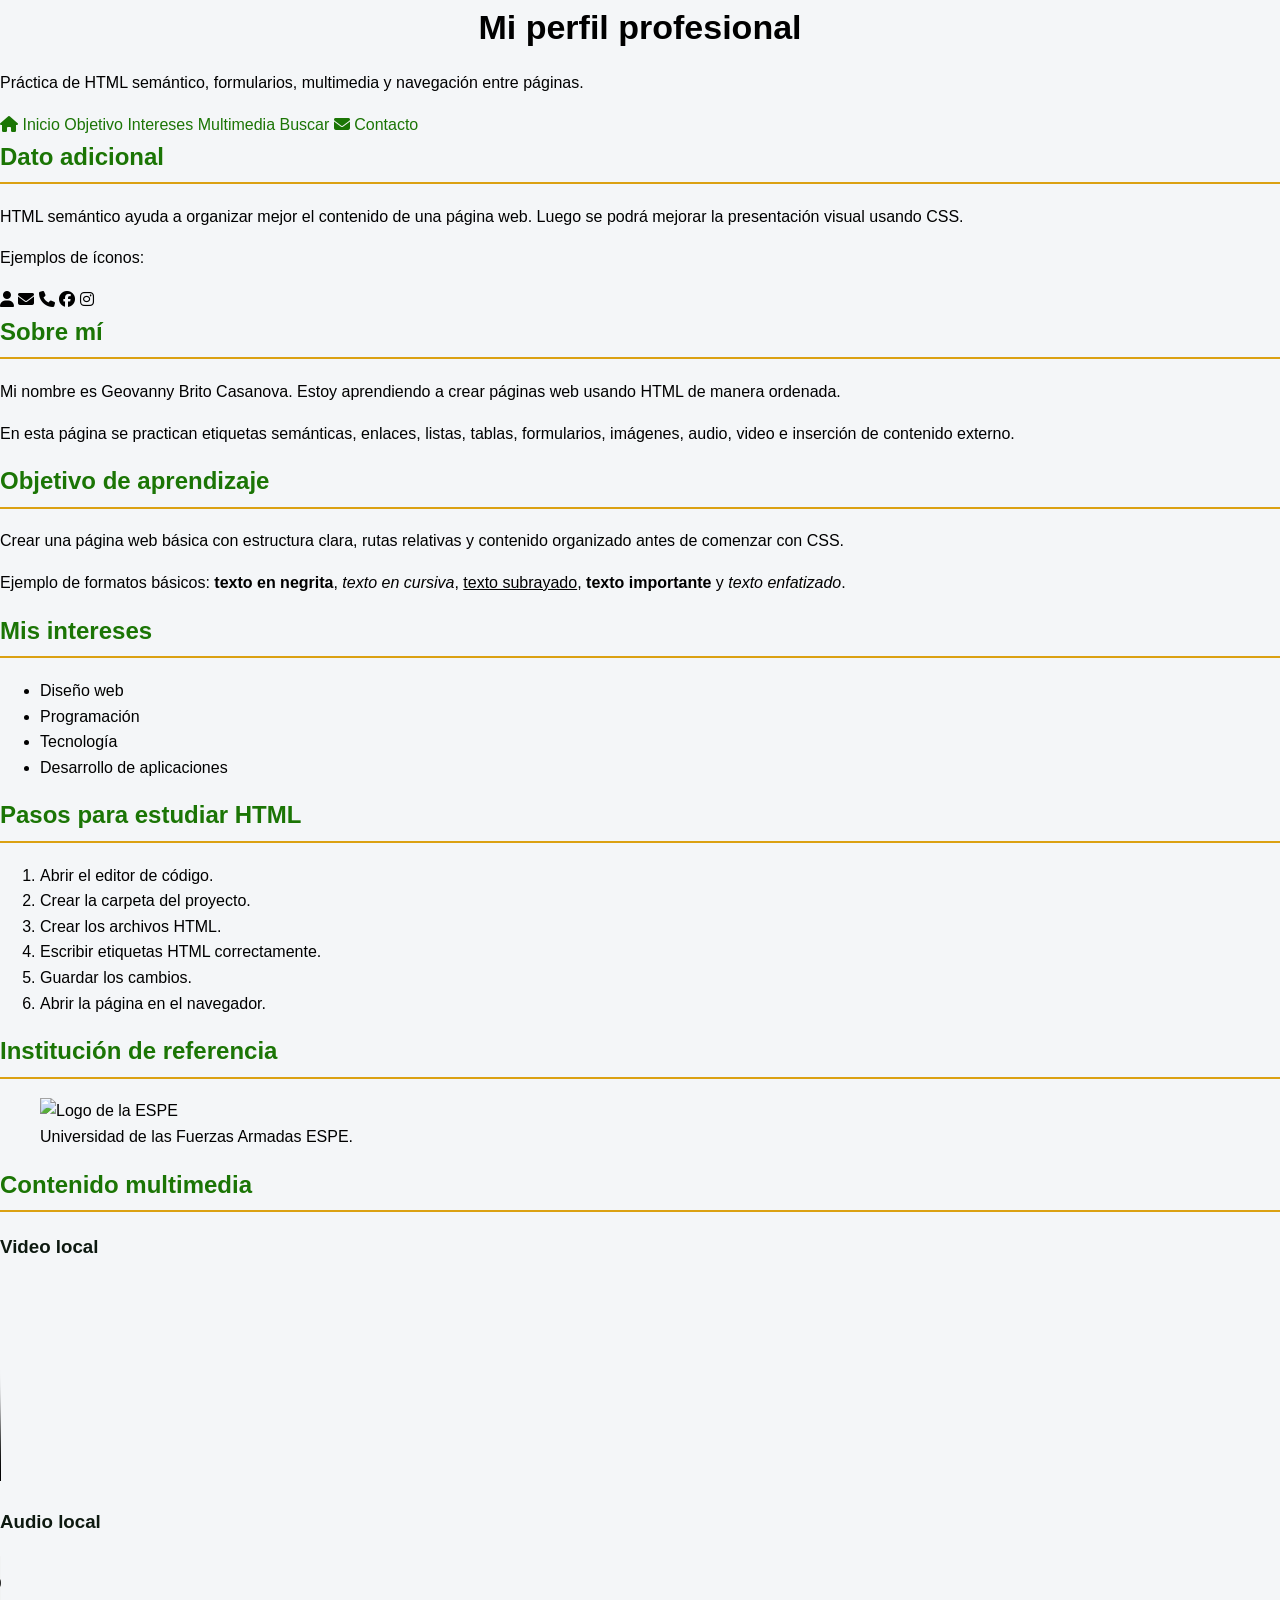
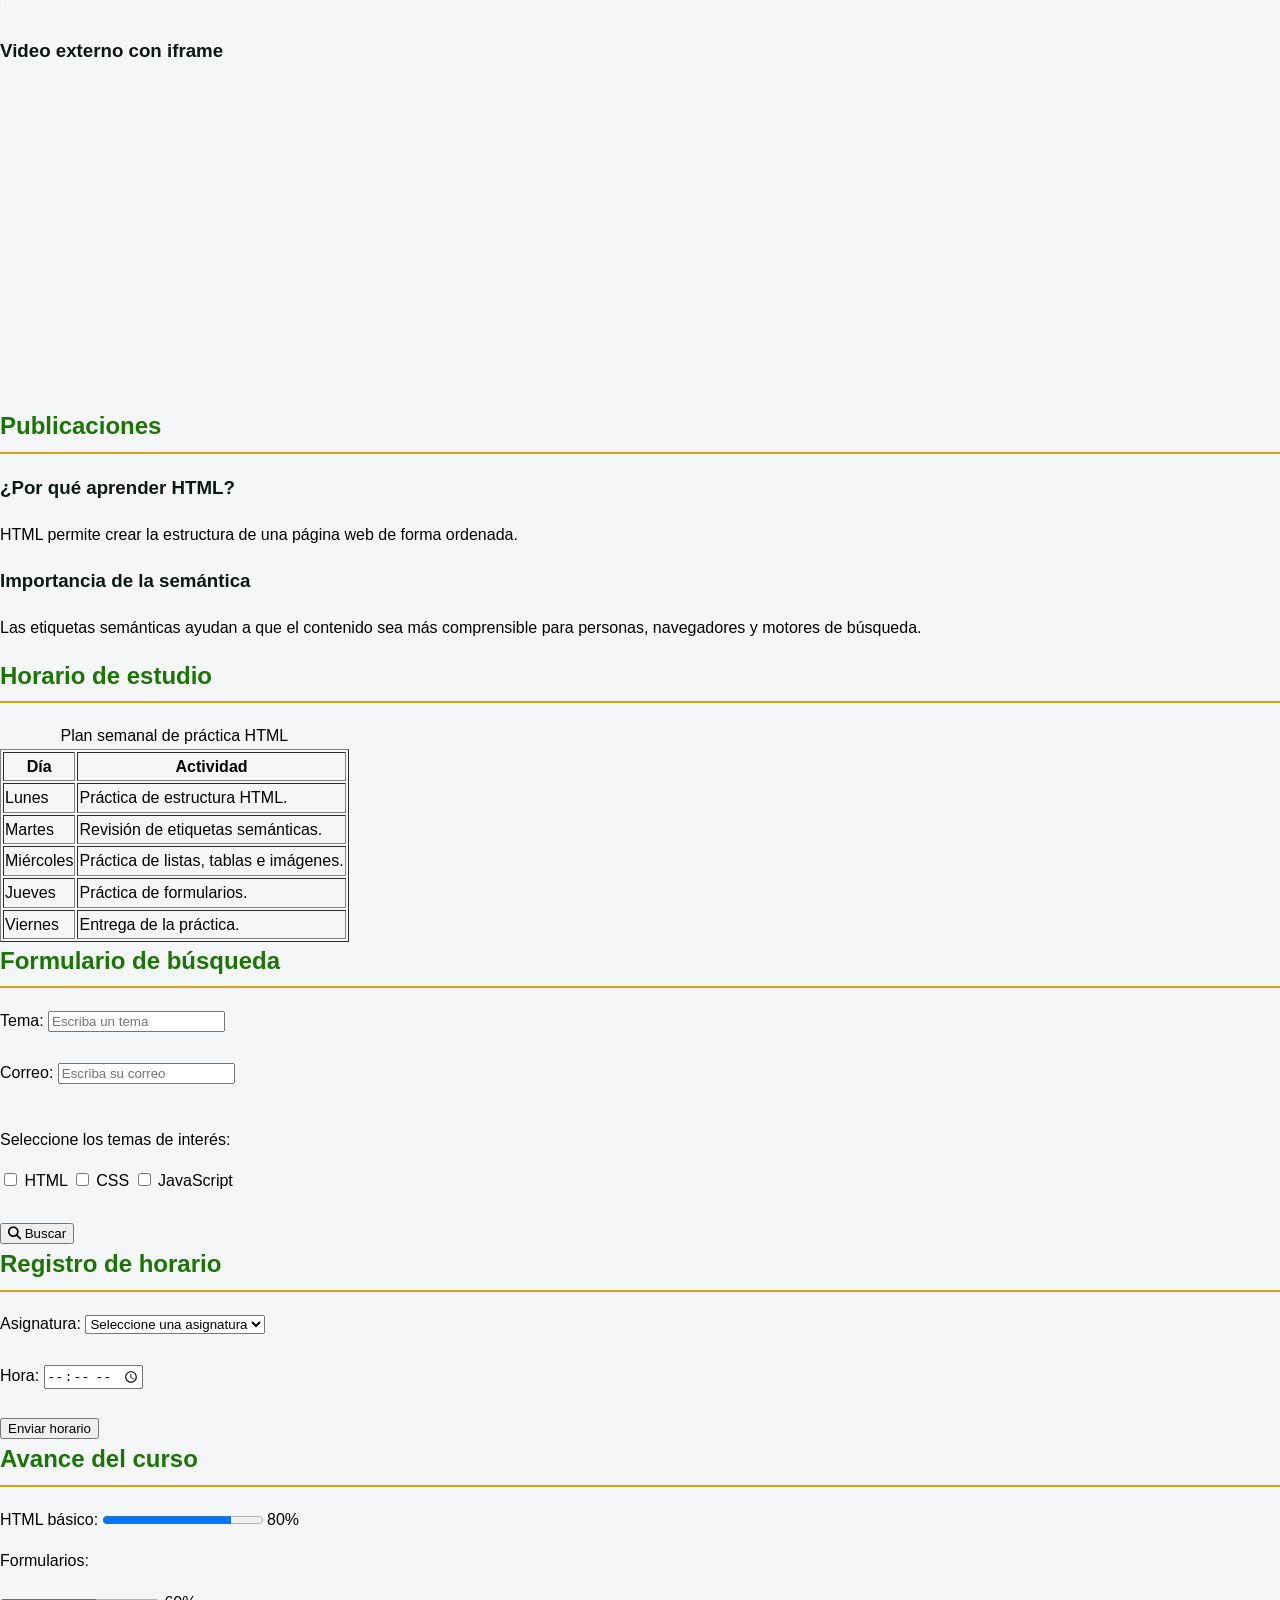
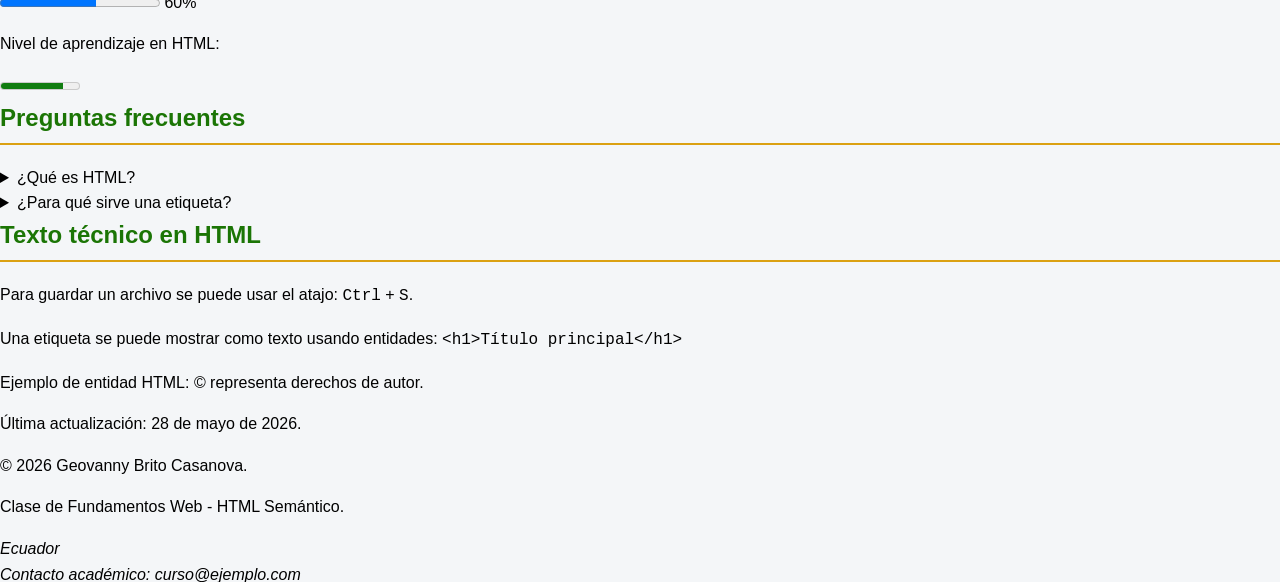
==== index.html @ 0afc80c8 "Primer commit" ====
<!DOCTYPE html>
<html lang="es">

<head>
    <meta charset="UTF-8">
    <title>Mi perfil profesional</title>

    <!-- Ícono de la pestaña del navegador -->
    <link rel="icon" href="img/mundito.ico" type="image/x-icon">

    <!-- Librería externa para usar íconos -->
    <link rel="stylesheet" href="https://cdnjs.cloudflare.com/ajax/libs/font-awesome/6.5.0/css/all.min.css">

    <link rel="stylesheet" href="css/general.css">
    <link rel="stylesheet" href="css/index.css">
</head>

<body>

    <!-- Encabezado principal de la página -->
    <header>
        <h1>Mi perfil profesional</h1>
        <p>Práctica de HTML semántico, formularios, multimedia y navegación entre páginas.</p>
    </header>

    <!-- Menú de navegación principal -->
    <nav>
        <a href="index.html">
            <i class="fa-solid fa-house"></i>
            Inicio
        </a>

        <a href="#objetivo">Objetivo</a>

        <a href="#intereses">Intereses</a>

        <a href="#multimedia">Multimedia</a>

        <a href="pages/buscar.html">Buscar</a>

        <a href="pages/cto/contacto.html">
            <i class="fa-solid fa-envelope"></i>
            Contacto
        </a>
    </nav>

    <!-- Contenido lateral complementario -->
    <aside>
        <h2>Dato adicional</h2>
        <p>
            HTML semántico ayuda a organizar mejor el contenido de una página web.
            Luego se podrá mejorar la presentación visual usando CSS.
        </p>

        <p>Ejemplos de íconos:</p>
        <i class="fa-solid fa-user"></i>
        <i class="fa-solid fa-envelope"></i>
        <i class="fa-solid fa-phone"></i>
        <i class="fa-brands fa-facebook"></i>
        <i class="fa-brands fa-instagram"></i>
    </aside>

    <!-- Contenido principal -->
    <main>

        <!-- Sección de presentación -->
        <section id="presentacion">
            <h2>Sobre mí</h2>

            <p>
                Mi nombre es Geovanny Brito Casanova. Estoy aprendiendo a crear páginas web
                usando HTML de manera ordenada.
            </p>

            <p>
                En esta página se practican etiquetas semánticas, enlaces, listas, tablas,
                formularios, imágenes, audio, video e inserción de contenido externo.
            </p>
        </section>

        <!-- Sección de objetivos -->
        <section id="objetivo">
            <h2>Objetivo de aprendizaje</h2>

            <p>
                Crear una página web básica con estructura clara, rutas relativas y contenido
                organizado antes de comenzar con CSS.
            </p>

            <p>
                Ejemplo de formatos básicos:
                <b>texto en negrita</b>,
                <i>texto en cursiva</i>,
                <u>texto subrayado</u>,
                <strong>texto importante</strong> y
                <em>texto enfatizado</em>.
            </p>
        </section>

        <!-- Sección de intereses -->
        <section id="intereses">
            <h2>Mis intereses</h2>

            <ul>
                <li>Diseño web</li>
                <li>Programación</li>
                <li>Tecnología</li>
                <li>Desarrollo de aplicaciones</li>
            </ul>
        </section>

        <!-- Sección de pasos -->
        <section>
            <h2>Pasos para estudiar HTML</h2>

            <ol>
                <li>Abrir el editor de código.</li>
                <li>Crear la carpeta del proyecto.</li>
                <li>Crear los archivos HTML.</li>
                <li>Escribir etiquetas HTML correctamente.</li>
                <li>Guardar los cambios.</li>
                <li>Abrir la página en el navegador.</li>
            </ol>
        </section>

        <!-- Sección con imagen -->
        <section>
            <h2>Institución de referencia</h2>

            <figure>
                <img src="img/espe/imagenEjemploEspe.png" alt="Logo de la ESPE" width="300">
                <figcaption>Universidad de las Fuerzas Armadas ESPE.</figcaption>
            </figure>
        </section>

        <!-- Sección multimedia -->
        <section id="multimedia">
            <h2>Contenido multimedia</h2>

            <article>
                <h3>Video local</h3>

                <video src="video/videoEjemploDiagnostica.mp4" controls width="400"
                    poster="img/espe/imagenEjemploEspe.png" muted loop>
                    Tu navegador no soporta la etiqueta de video.
                </video>
            </article>

            <article>
                <h3>Audio local</h3>

                <audio src="audio/audioEjemploA7X.mp3" controls loop preload="metadata">
                    Tu navegador no soporta la etiqueta de audio.
                </audio>
            </article>

            <article>
                <h3>Video externo con iframe</h3>

                <iframe width="560" height="315" src="https://www.youtube.com/embed/bdz90srbneU?si=QoyqD5uKp2PkH5kk"
                    title="Video de YouTube" frameborder="0"
                    allow="accelerometer; autoplay; clipboard-write; encrypted-media; gyroscope; picture-in-picture; web-share"
                    referrerpolicy="strict-origin-when-cross-origin" allowfullscreen>
                </iframe>
            </article>
        </section>

        <!-- Sección de publicaciones -->
        <section>
            <h2>Publicaciones</h2>

            <article>
                <h3>¿Por qué aprender HTML?</h3>
                <p>
                    HTML permite crear la estructura de una página web de forma ordenada.
                </p>
            </article>

            <article>
                <h3>Importancia de la semántica</h3>
                <p>
                    Las etiquetas semánticas ayudan a que el contenido sea más comprensible
                    para personas, navegadores y motores de búsqueda.
                </p>
            </article>
        </section>

        <!-- Sección de tabla -->
        <section>
            <h2>Horario de estudio</h2>

            <table border="1">
                <caption>Plan semanal de práctica HTML</caption>

                <thead>
                    <tr>
                        <th>Día</th>
                        <th>Actividad</th>
                    </tr>
                </thead>

                <tbody>
                    <tr>
                        <td>Lunes</td>
                        <td>Práctica de estructura HTML.</td>
                    </tr>

                    <tr>
                        <td>Martes</td>
                        <td>Revisión de etiquetas semánticas.</td>
                    </tr>

                    <tr>
                        <td>Miércoles</td>
                        <td>Práctica de listas, tablas e imágenes.</td>
                    </tr>

                    <tr>
                        <td>Jueves</td>
                        <td>Práctica de formularios.</td>
                    </tr>

                    <tr>
                        <td>Viernes</td>
                        <td>Entrega de la práctica.</td>
                    </tr>
                </tbody>
            </table>
        </section>

        <!-- Sección de formulario de búsqueda -->
        <section>
            <h2>Formulario de búsqueda</h2>

            <!-- 
                Este formulario usa GET.
                Por eso los datos viajan en la URL hacia pages/buscar.html.
            -->
            <form method="GET" action="pages/buscar.html">

                <label for="tema">Tema:</label>
                <input type="text" id="tema" name="tema" placeholder="Escriba un tema" required minlength="3"
                    maxlength="20">

                <br><br>

                <label for="correo">Correo:</label>
                <input type="email" id="correo" name="correo" placeholder="Escriba su correo" required>

                <br><br>

                <p>Seleccione los temas de interés:</p>

                <label>
                    <input type="checkbox" name="temas[]" value="html">
                    HTML
                </label>

                <label>
                    <input type="checkbox" name="temas[]" value="css">
                    CSS
                </label>

                <label>
                    <input type="checkbox" name="temas[]" value="javascript">
                    JavaScript
                </label>

                <br><br>

                <button type="submit">
                    <i class="fa-solid fa-magnifying-glass"></i>
                    Buscar
                </button>
            </form>
        </section>

        <!-- Sección de registro de horario -->
        <section>
            <h2>Registro de horario</h2>

            <form method="GET" action="pages/buscar.html">

                <label for="asignatura">Asignatura:</label>
                <select id="asignatura" name="asignatura" required>
                    <option value="">Seleccione una asignatura</option>
                    <option value="programacion">Programación</option>
                    <option value="base_datos">Base de Datos</option>
                    <option value="redes">Redes</option>
                    <option value="sistemas_operativos">Sistemas Operativos</option>
                </select>

                <br><br>

                <label for="hora">Hora:</label>
                <input type="time" id="hora" name="hora" min="08:00" max="17:00" step="1800" required>

                <br><br>

                <button type="submit">Enviar horario</button>
            </form>
        </section>

        <!-- Sección de avance del curso -->
        <section>
            <h2>Avance del curso</h2>

            <label for="avance-html">HTML básico:</label>
            <progress id="avance-html" value="80" max="100"></progress>
            <span>80%</span>

            <p>Formularios:</p>
            <progress value="60" max="100"></progress>
            <span>60%</span>

            <p>Nivel de aprendizaje en HTML:</p>
            <meter value="8" min="0" max="10"></meter>
        </section>

        <!-- Sección de preguntas frecuentes -->
        <section>
            <h2>Preguntas frecuentes</h2>

            <details>
                <summary>¿Qué es HTML?</summary>
                <p>HTML es el lenguaje que permite crear la estructura de una página web.</p>
            </details>

            <details>
                <summary>¿Para qué sirve una etiqueta?</summary>
                <p>Una etiqueta indica al navegador cómo debe interpretar una parte del contenido.</p>
            </details>
        </section>

        <!-- Sección de texto técnico -->
        <section>
            <h2>Texto técnico en HTML</h2>

            <p>
                Para guardar un archivo se puede usar el atajo:
                <kbd>Ctrl</kbd> + <kbd>S</kbd>.
            </p>

            <p>
                Una etiqueta se puede mostrar como texto usando entidades:
                <code>&lt;h1&gt;Título principal&lt;/h1&gt;</code>
            </p>

            <p>
                Ejemplo de entidad HTML:
                &copy; representa derechos de autor.
            </p>

            <p>
                Última actualización:
                <time datetime="2026-05-28">28 de mayo de 2026</time>.
            </p>
        </section>

    </main>

    <!-- Pie de página -->
    <footer>
        <p>&copy; 2026 Geovanny Brito Casanova.</p>
        <p>Clase de Fundamentos Web - HTML Semántico.</p>

        <address>
            Ecuador<br>
            Contacto académico: curso@ejemplo.com
        </address>
    </footer>

</body>

</html>
---- css/general.css ----
* {
    box-sizing: border-box;
}

body{
    margin: 0;
    font-family: Arial, Helvetica, sans-serif;
    background-color: #f4f6f8;
    color: black;
    line-height: 1.6;
}

h1{
    margin: 0;
    font-size: 34px;
    text-align: center;
}

h2{
    color: #1b7505;
    margin-top: 0;
    border-bottom: 2px solid #dba112;
    padding-bottom: 6px;
}

h3{
    color: #0d1910;
}

p{
    font-size: 16px;
    text-align: justify;
}

* a {
    color: #1b7505;
    text-decoration: none;
}

a:over{
    text-decoration: underline;
}
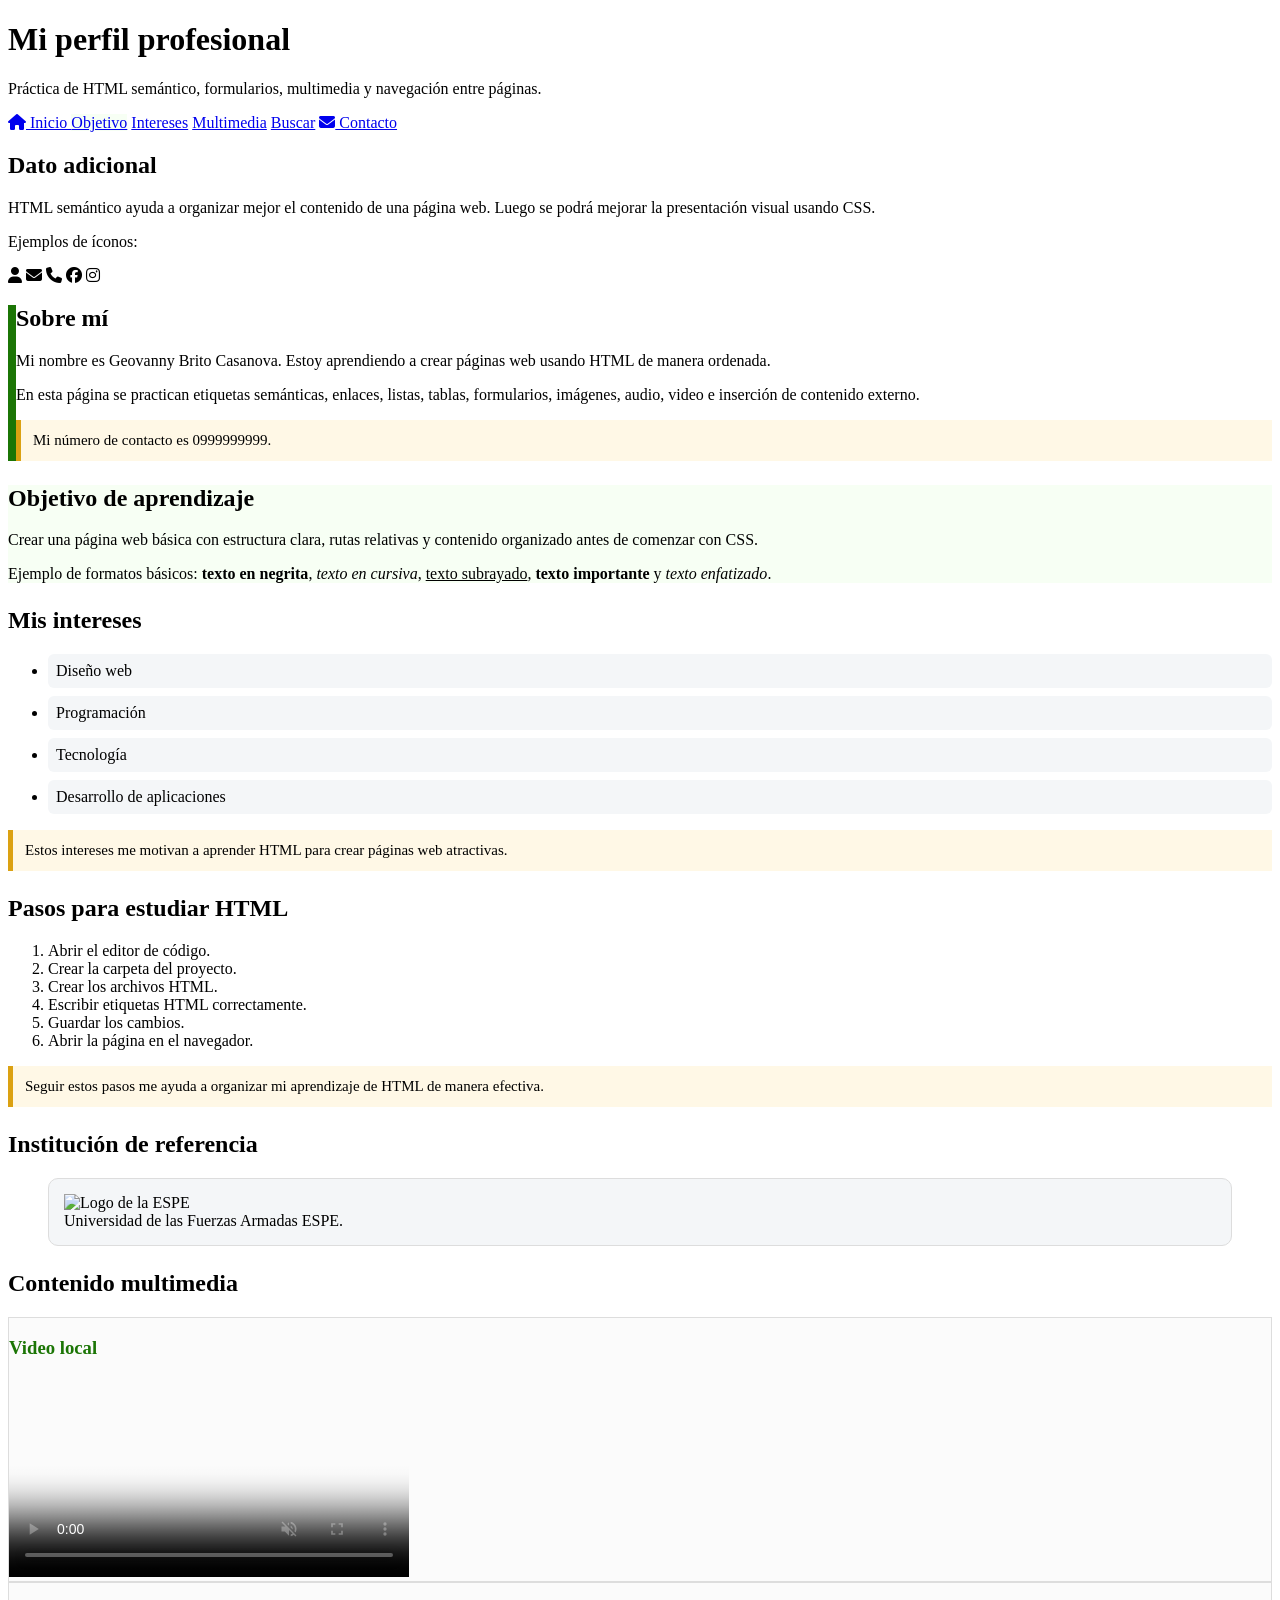
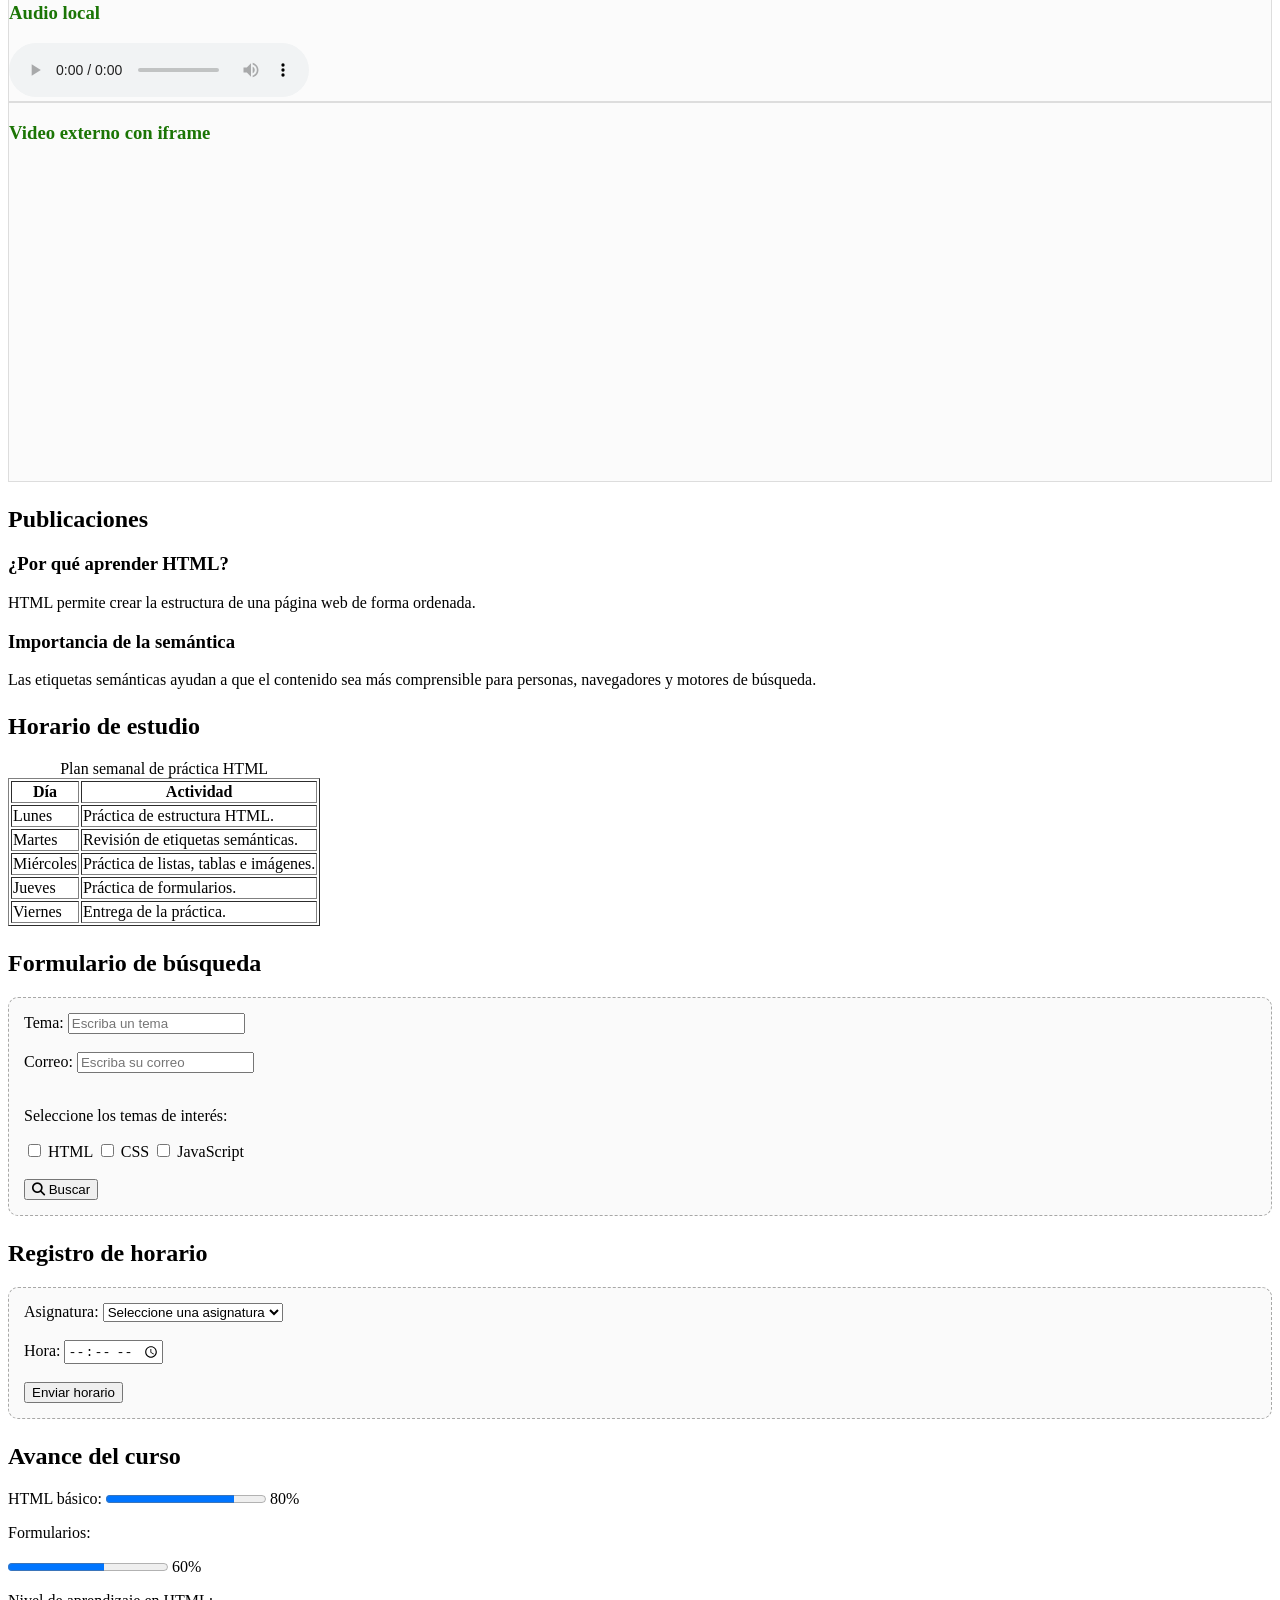
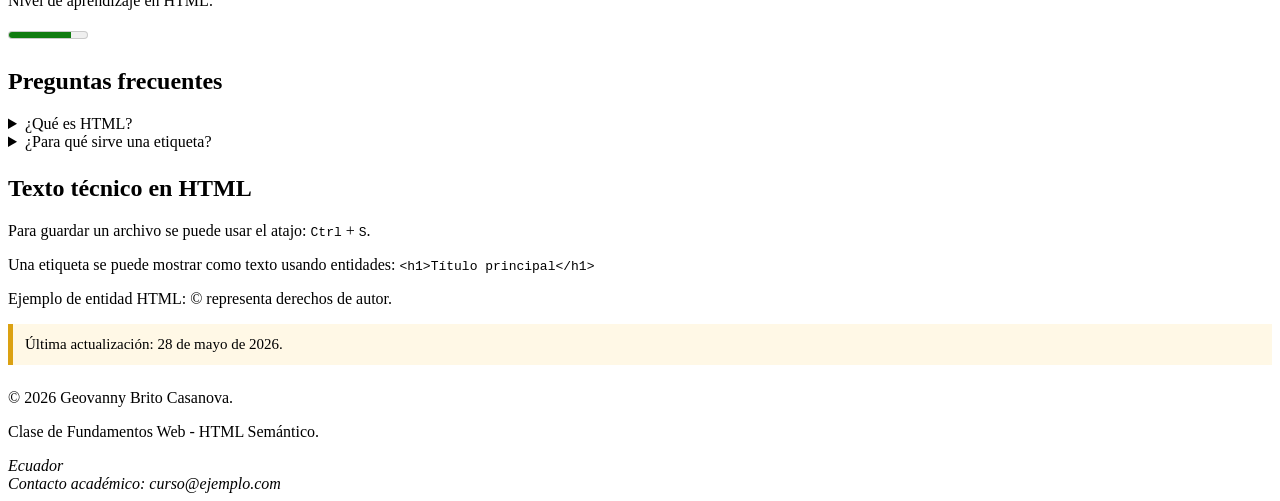
==== commit 1248d69c: "mejoras" ====
--- a/index.html
+++ b/index.html
@@ -25,20 +25,20 @@
 
     <!-- Menú de navegación principal -->
     <nav>
-        <a href="index.html">
+        <a class="class_btn_nav_1"  id="inicio" href="index.html">
             <i class="fa-solid fa-house"></i>
             Inicio
         </a>
 
-        <a href="#objetivo">Objetivo</a>
-
-        <a href="#intereses">Intereses</a>
-
-        <a href="#multimedia">Multimedia</a>
-
-        <a href="pages/buscar.html">Buscar</a>
-
-        <a href="pages/cto/contacto.html">
+        <a class="class_btn_nav_1" id="objetivo" href="#objetivo">Objetivo</a>
+
+        <a class="class_btn_nav_2"  id="intereses" href="#intereses">Intereses</a>
+
+        <a class="class_btn_nav_2" id="multimedia" href="#multimedia">Multimedia</a>
+
+        <a class="class_btn_nav_3"  id="buscar" href="pages/buscar.html">Buscar</a>
+
+        <a class="class_btn_nav_3" id="contacto" href="pages/cto/contacto.html">
             <i class="fa-solid fa-envelope"></i>
             Contacto
         </a>
@@ -76,6 +76,9 @@
                 En esta página se practican etiquetas semánticas, enlaces, listas, tablas,
                 formularios, imágenes, audio, video e inserción de contenido externo.
             </p>
+            <p class="nota">
+                Mi número de contacto es 0999999999.
+            </p>
         </section>
 
         <!-- Sección de objetivos -->
@@ -107,10 +110,12 @@
                 <li>Tecnología</li>
                 <li>Desarrollo de aplicaciones</li>
             </ul>
+            <p class="nota">
+                Estos intereses me motivan a aprender HTML para crear páginas web atractivas.
         </section>
 
         <!-- Sección de pasos -->
-        <section>
+        <section id="pasos">
             <h2>Pasos para estudiar HTML</h2>
 
             <ol>
@@ -121,6 +126,8 @@
                 <li>Guardar los cambios.</li>
                 <li>Abrir la página en el navegador.</li>
             </ol>
+            <p class="nota"> 
+                Seguir estos pasos me ayuda a organizar mi aprendizaje de HTML de manera efectiva.
         </section>
 
         <!-- Sección con imagen -->
@@ -351,7 +358,7 @@
                 &copy; representa derechos de autor.
             </p>
 
-            <p>
+            <p class="nota">
                 Última actualización:
                 <time datetime="2026-05-28">28 de mayo de 2026</time>.
             </p>
--- a/css/index.css
+++ b/css/index.css
@@ -0,0 +1,150 @@
+/* ============================================================
+   index.css
+   Estilos propios de index.html.
+   Este archivo se usa para mejorar únicamente la página principal.
+
+   Debe cargarse después de general.css.
+   ============================================================ */
+
+
+/* ============================================================
+   BLOQUE 1: PRESENTACIÓN PRINCIPAL
+   El selector de id usa #.
+   Este bloque afecta solo al elemento con id="presentacion".
+   ============================================================ */
+
+#presentacion {
+    background-color: #ffffff;
+    border-left: 8px solid #1b7505;
+}
+
+
+/* ============================================================
+   BLOQUE 2: OBJETIVO
+   Aquí se refuerza visualmente el objetivo de aprendizaje.
+   ============================================================ */
+
+#objetivo {
+    background-color: #f7fff4;
+}
+
+
+/* ============================================================
+   BLOQUE 3: INTERESES
+   Aquí se trabaja con listas dentro de una sección específica.
+   El espacio indica descendencia:
+   #intereses li significa "los li que estén dentro de #intereses".
+   ============================================================ */
+
+#intereses li {
+    background-color: #f4f6f8;
+    margin-bottom: 8px;
+    padding: 8px;
+    border-radius: 6px;
+}
+
+
+/* ============================================================
+   BLOQUE 4: MULTIMEDIA
+   Permite explicar bordes, fondo y separación visual.
+   ============================================================ */
+
+#multimedia article {
+    border: 1px solid #dddddd;
+    background-color: #fbfbfb;
+}
+
+#multimedia h3 {
+    color: #1b7505;
+}
+
+
+/* ============================================================
+   BLOQUE 5: FIGURE E IMAGEN
+   Se aplica solo a figuras dentro de la página principal.
+   ============================================================ */
+
+main figure {
+    padding: 15px;
+    border: 1px solid #dddddd;
+    background-color: #f4f6f8;
+    border-radius: 10px;
+}
+
+
+/* ============================================================
+   BLOQUE 6: FORMULARIO DE BÚSQUEDA
+   Este bloque se puede usar cuando explique formularios.
+   Se aplica a formularios ubicados dentro de section.
+   ============================================================ */
+
+section form {
+    background-color: #fafafa;
+    padding: 15px;
+    border-radius: 10px;
+    border: 1px dashed #a8a8a7;
+}
+
+
+/* ============================================================
+   BLOQUE 7: BOTÓN PRINCIPAL
+   Se puede explicar cómo una clase permite reutilizar estilos.
+   Para usarla, colocar en HTML: class="boton-principal"
+   ============================================================ */
+
+.boton-principal {
+    background-color: #dba112;
+    color: #0d1910;
+}
+
+.boton-principal:hover {
+    background-color: #1b7505;
+    color: white;
+}
+
+
+/* ============================================================
+   BLOQUE 8: TARJETAS SIMPLES
+   Para enseñar clases, puede agregar class="tarjeta" a un article.
+   ============================================================ */
+
+.tarjeta {
+    border: 1px solid #cccccc;
+    border-radius: 10px;
+    padding: 18px;
+    background-color: white;
+    box-shadow: 0 2px 5px rgba(0, 0, 0, 0.12);
+}
+
+
+/* ============================================================
+   BLOQUE 9: TEXTO DE APOYO
+   Para usarlo en HTML: class="nota"
+   ============================================================ */
+
+.nota {
+    background-color: #fff8e6;
+    border-left: 5px solid #dba112;
+    padding: 12px;
+    font-size: 15px;
+}
+
+
+/* ============================================================
+   BLOQUE 10: PEQUEÑO EFECTO VISUAL
+   :hover permite cambiar el estilo cuando el mouse pasa encima.
+   ============================================================ */
+
+article:hover {
+    border-color: #1b7505;
+}
+
+
+/* ============================================================
+   BLOQUE 11: ESPACIADO ENTRE SECCIONES
+   margin-bottom separa visualmente cada bloque.
+   ============================================================ */
+
+main section {
+    margin-bottom: 24px;
+}
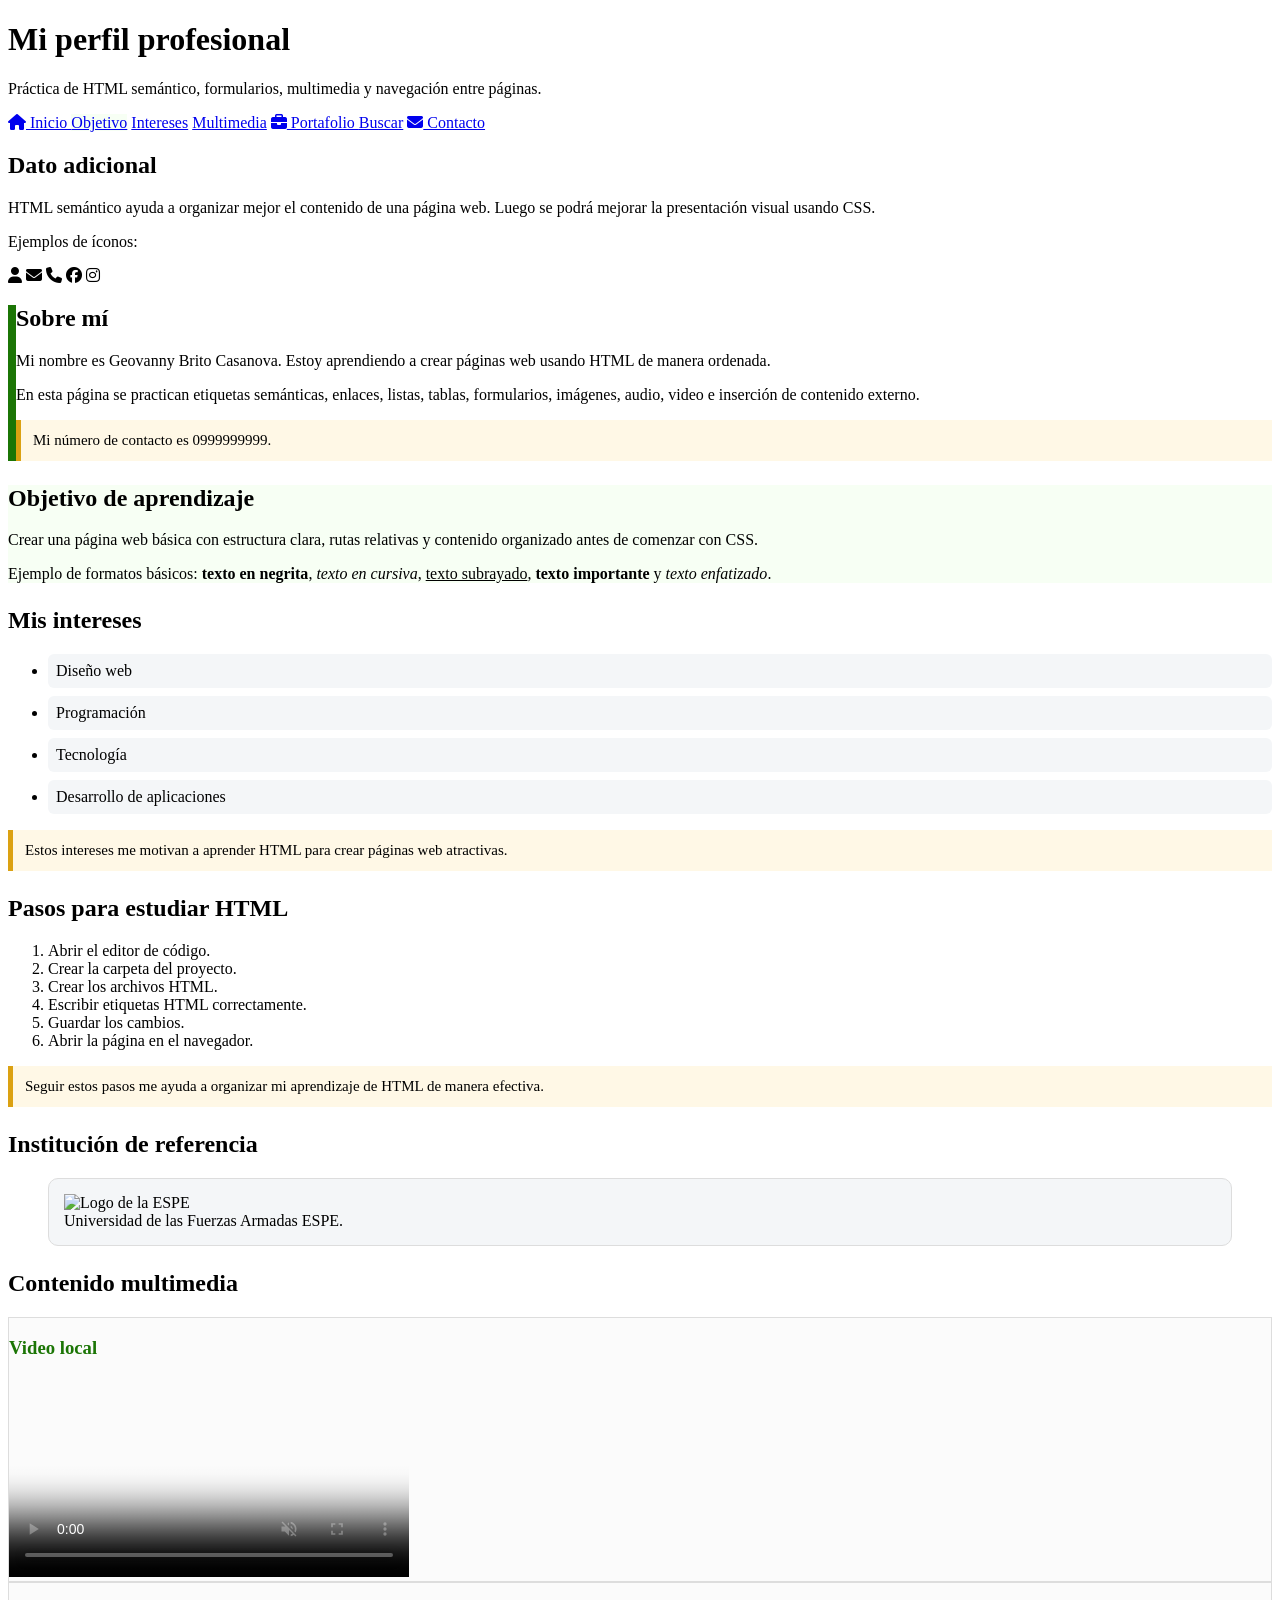
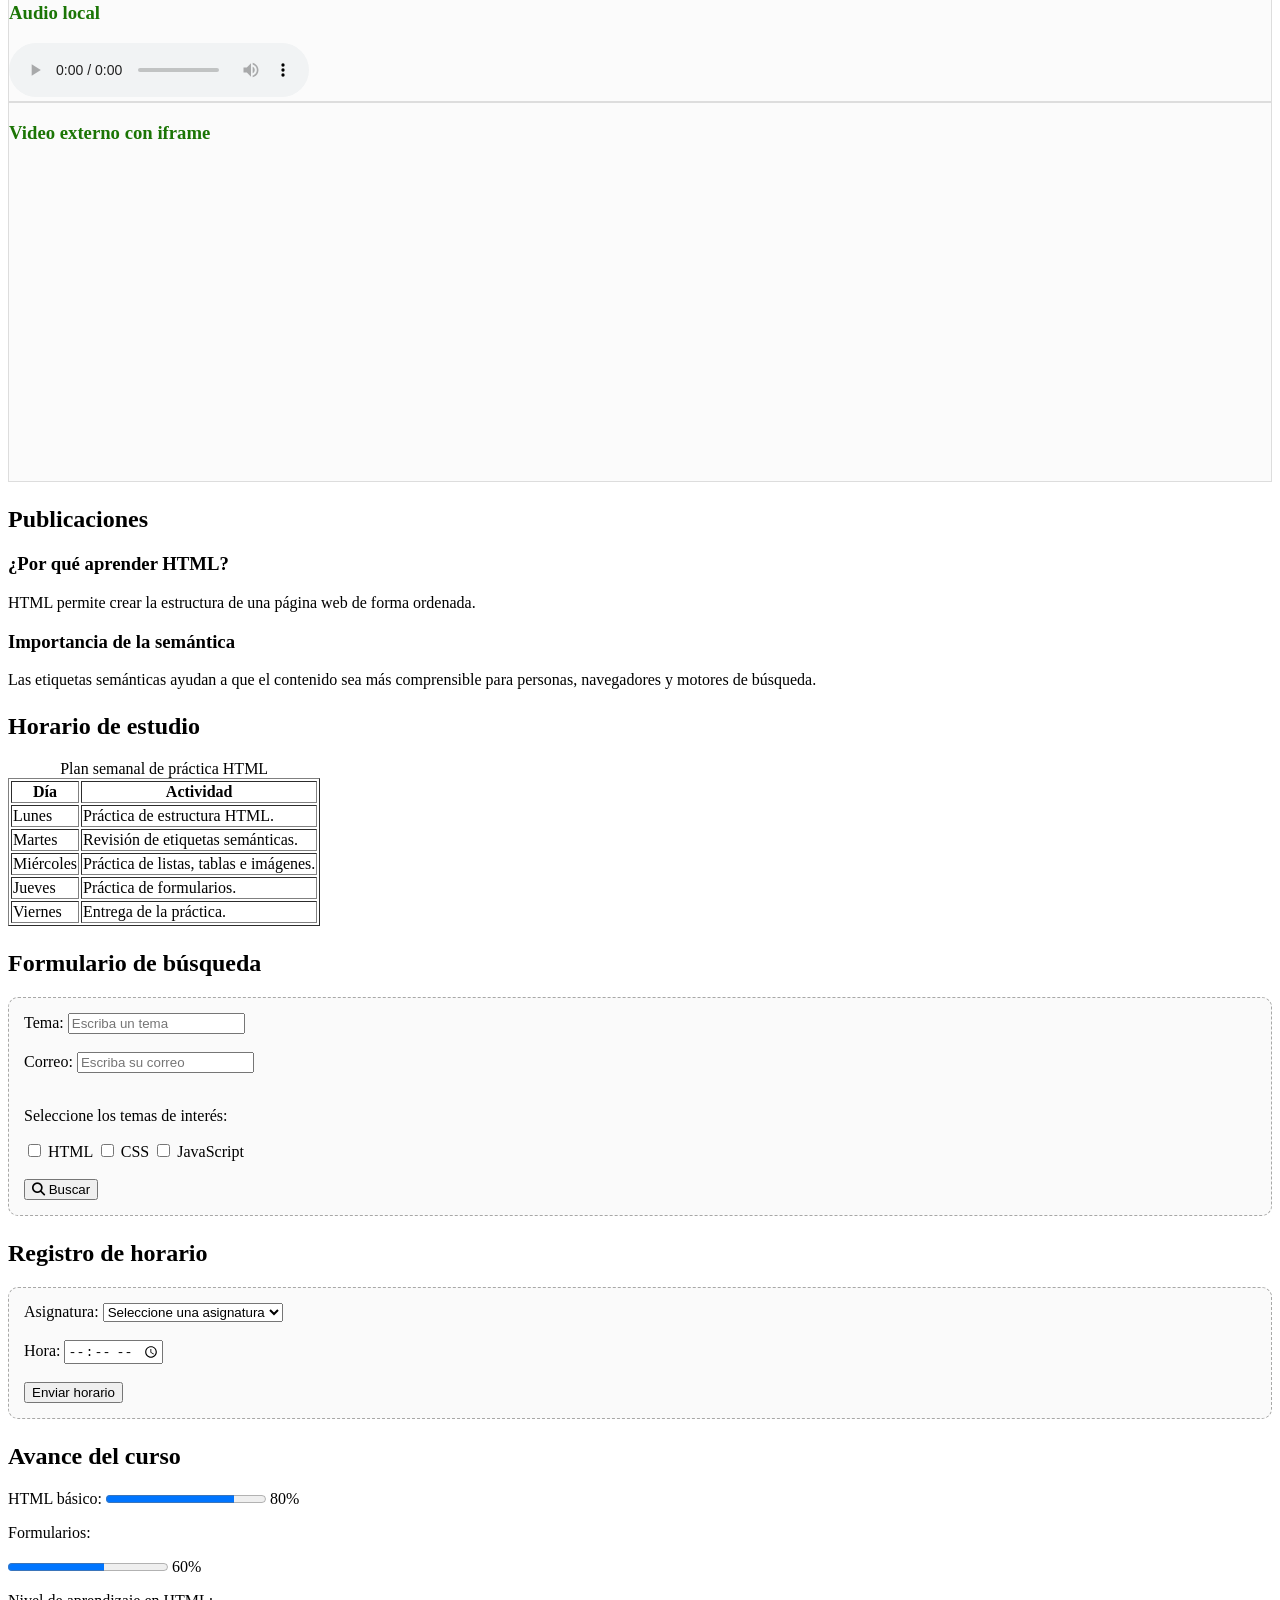
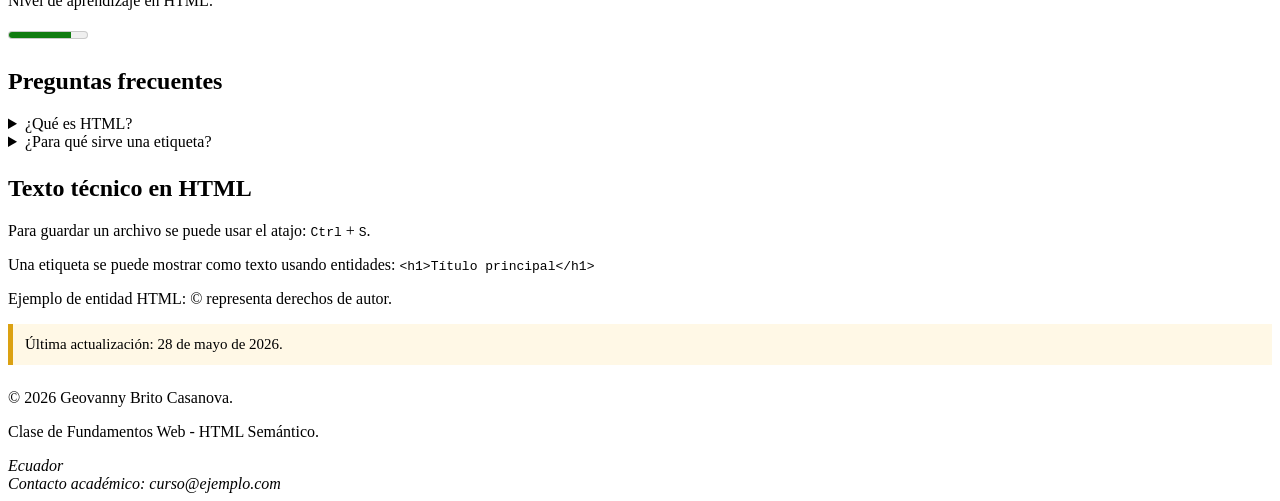
==== commit 99560d75: "cambios de la competencia Co-authored-by: Copilot <copilot@github.com>" ====
--- a/index.html
+++ b/index.html
@@ -35,6 +35,11 @@
         <a class="class_btn_nav_2"  id="intereses" href="#intereses">Intereses</a>
 
         <a class="class_btn_nav_2" id="multimedia" href="#multimedia">Multimedia</a>
+
+        <a class="class_btn_nav_3"  id="portafolio" href="pages/portafolio.html">
+            <i class="fa-solid fa-briefcase"></i>
+            Portafolio
+        </a>
 
         <a class="class_btn_nav_3"  id="buscar" href="pages/buscar.html">Buscar</a>
 
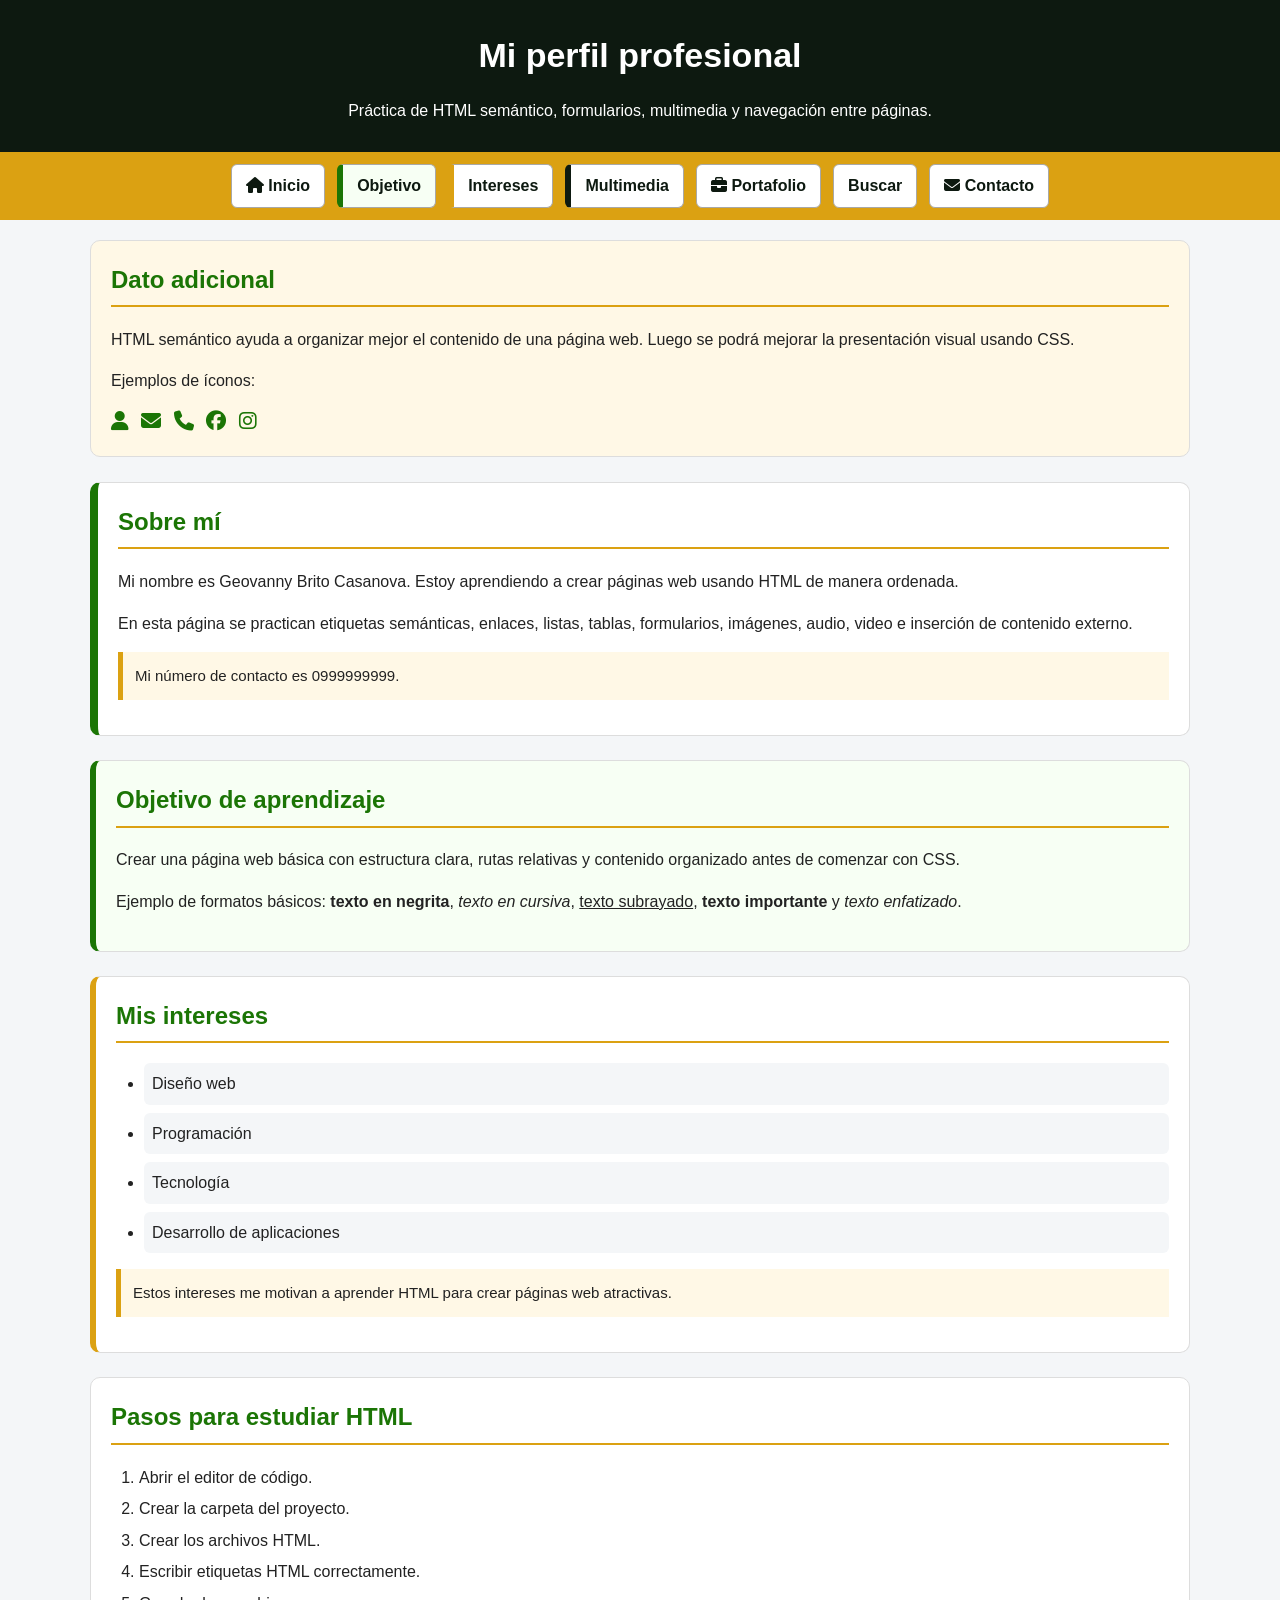
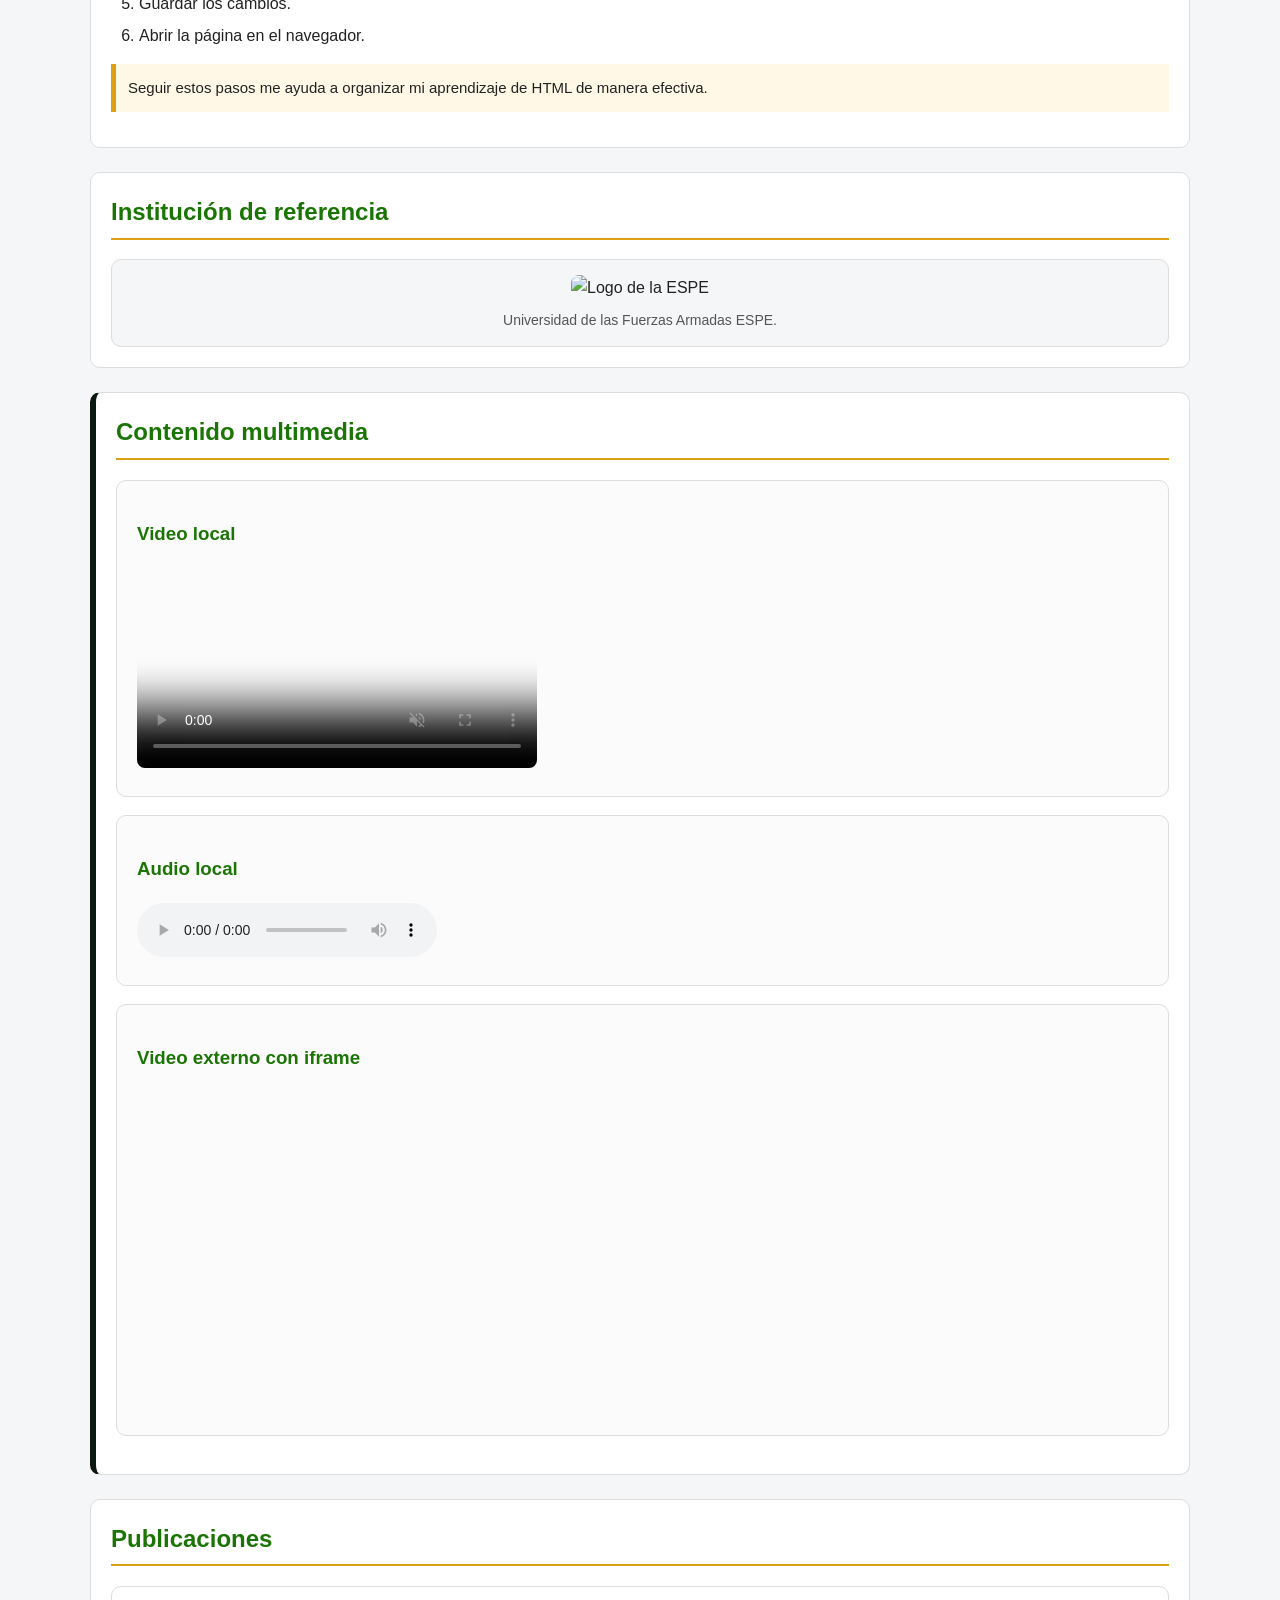
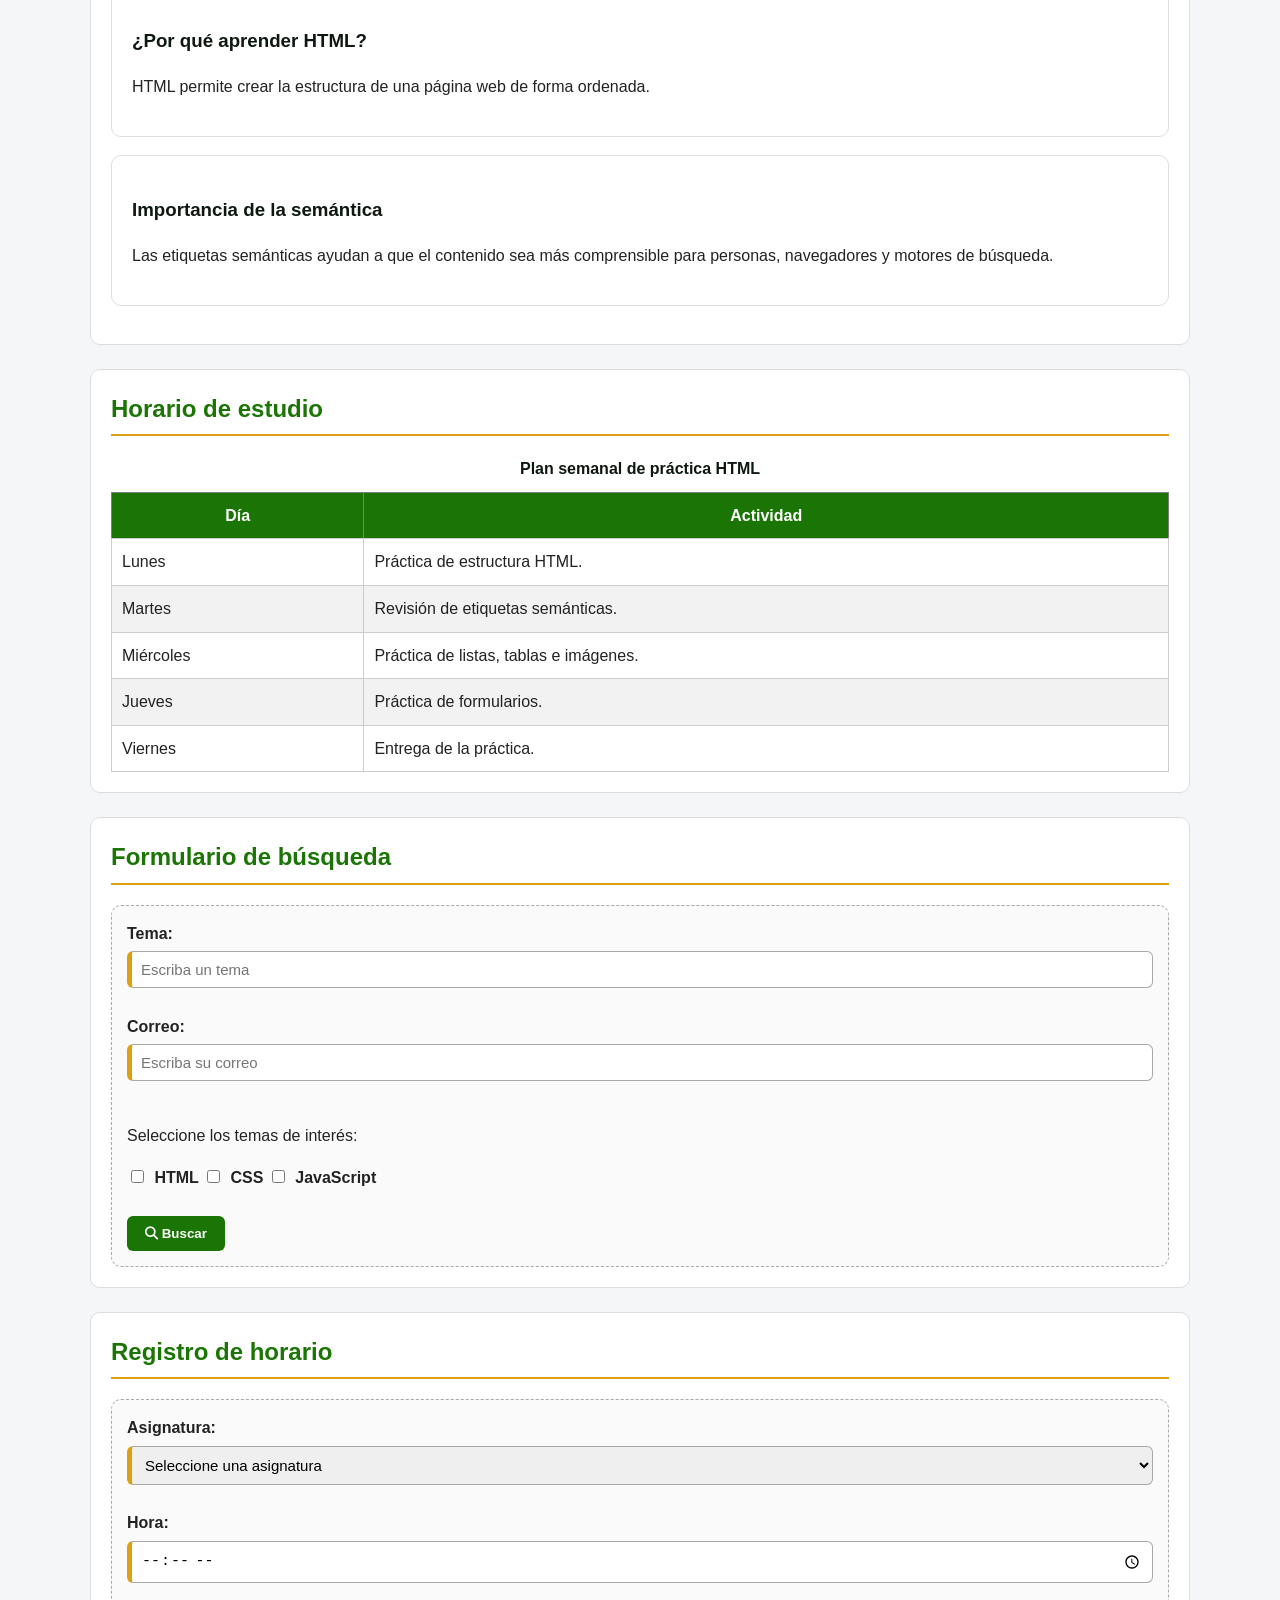
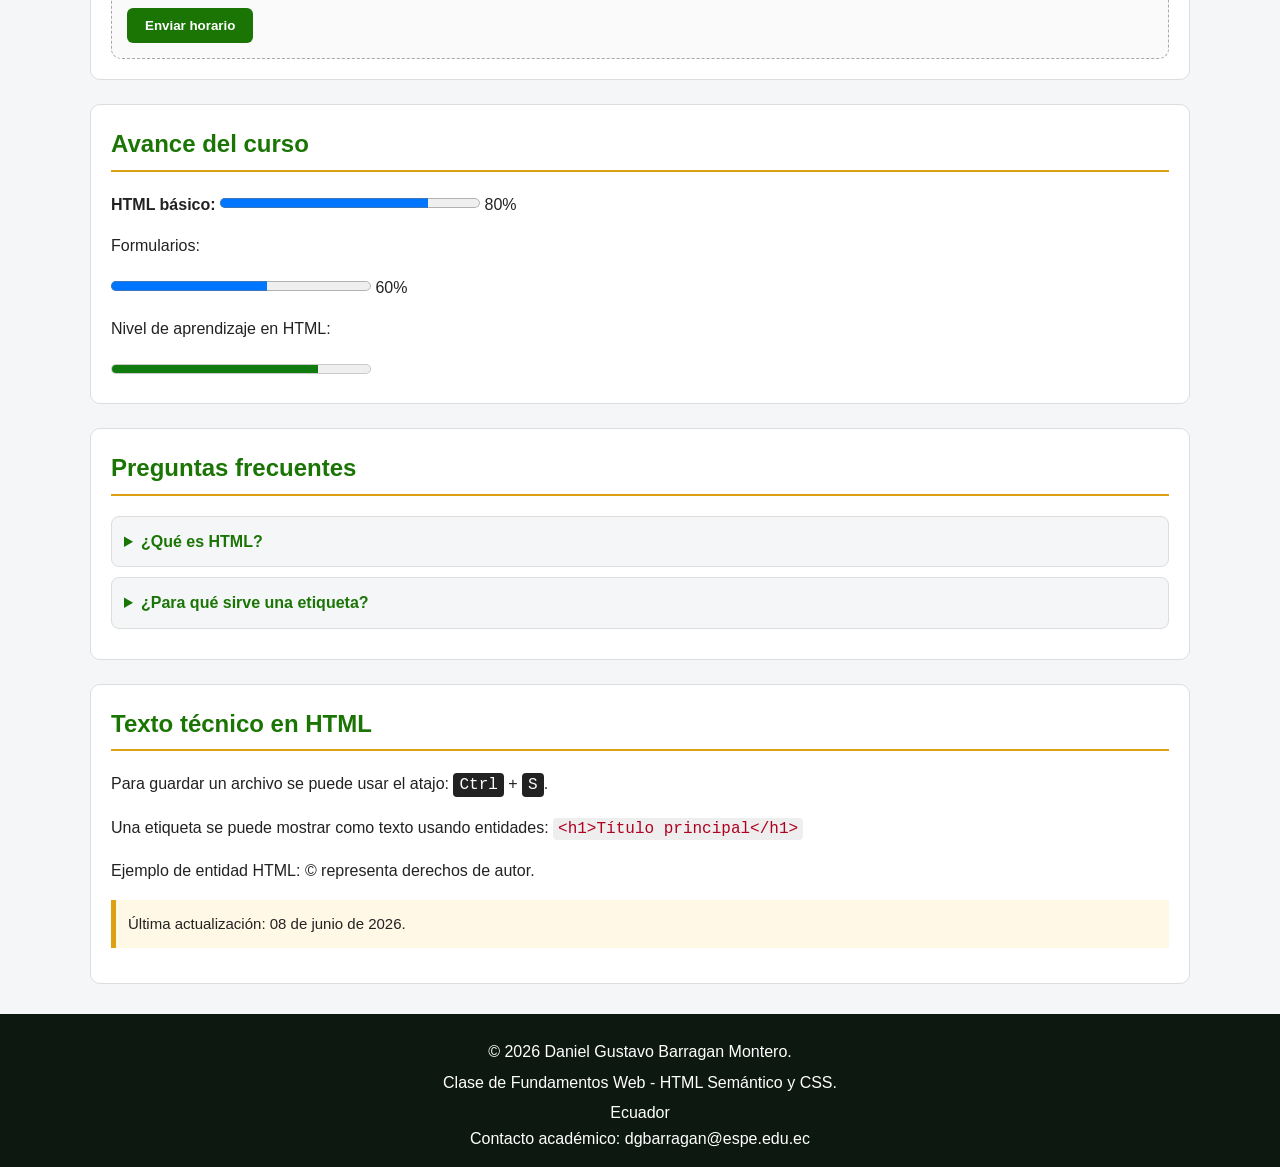
==== commit 71df16ed: "mejoras Co-authored-by: Copilot <copilot@github.com>" ====
--- a/index.html
+++ b/index.html
@@ -365,7 +365,7 @@
 
             <p class="nota">
                 Última actualización:
-                <time datetime="2026-05-28">28 de mayo de 2026</time>.
+                <time datetime="2026-06-08">08 de junio de 2026</time>.
             </p>
         </section>
 
@@ -373,12 +373,12 @@
 
     <!-- Pie de página -->
     <footer>
-        <p>&copy; 2026 Geovanny Brito Casanova.</p>
-        <p>Clase de Fundamentos Web - HTML Semántico.</p>
+        <p>&copy; 2026 Daniel Gustavo Barragan Montero.</p>
+        <p>Clase de Fundamentos Web - HTML Semántico y CSS.</p>
 
         <address>
             Ecuador<br>
-            Contacto académico: curso@ejemplo.com
+            Contacto académico: dgbarragan@espe.edu.ec
         </address>
     </footer>
 
--- a/css/general.css
+++ b/css/general.css
@@ -0,0 +1,515 @@
+/* ============================================================
+   general.css
+   Archivo CSS general para TODAS las páginas del sitio.
+   Aquí se colocan estilos compartidos: reinicio básico, etiquetas,
+   navegación, formularios, tablas, multimedia y utilidades.
+
+   Para enseñar poco a poco:
+   1. Copiar este archivo completo.
+   2. Comentar o descomentar bloques según el tema de clase.
+   3. Mostrar cómo cambia la página al guardar y actualizar navegador.
+   ============================================================ */
+
+
+/* ============================================================
+   BLOQUE 1: SELECTOR UNIVERSAL (*)
+   Aplica a todos los elementos HTML.
+   Sirve para controlar el cálculo de tamaños y quitar espacios
+   inesperados del navegador.
+   ============================================================ */
+
+* {
+    box-sizing: border-box;
+}
+
+
+/* ============================================================
+   BLOQUE 2: ESTILO GENERAL DEL BODY
+   body representa todo el contenido visible de la página.
+   Aquí se define fuente, color de texto, color de fondo,
+   margen e interlineado.
+   ============================================================ */
+
+body {
+    margin: 0;
+    font-family: Arial, Helvetica, sans-serif;
+    background-color: #f4f6f8;
+    color: #222222;
+    line-height: 1.6;
+}
+
+
+/* ============================================================
+   BLOQUE 3: SELECTORES DE ETIQUETA
+   Estos estilos afectan directamente a etiquetas HTML.
+   Ejemplos: h1, h2, p, a, img.
+   ============================================================ */
+
+h1 {
+    margin: 0;
+    font-size: 34px;
+    text-align: center;
+}
+
+h2 {
+    color: #1b7505;
+    margin-top: 0;
+    border-bottom: 2px solid #dba112;
+    padding-bottom: 6px;
+}
+
+h3 {
+    color: #0d1910;
+}
+
+p {
+    font-size: 16px;
+    text-align: justify;
+}
+
+a {
+    color: #1b7505;
+    text-decoration: none;
+}
+
+a:hover {
+    text-decoration: underline;
+}
+
+
+/* ============================================================
+   BLOQUE 4: HEADER Y FOOTER
+   header se usa para el encabezado.
+   footer se usa para el pie de página.
+   ============================================================ */
+
+header {
+    background-color: #0d1910;
+    color: white;
+    padding: 28px 16px;
+    text-align: center;
+}
+
+header p {
+    text-align: center;
+    margin-bottom: 0;
+}
+
+footer {
+    background-color: #0d1910;
+    color: white;
+    text-align: center;
+    padding: 20px;
+    margin-top: 30px;
+}
+
+footer p {
+    text-align: center;
+    margin: 5px 0;
+}
+
+footer address {
+    font-style: normal;
+}
+
+
+/* ============================================================
+   BLOQUE 5: NAVEGACIÓN
+   nav contiene enlaces internos y externos.
+   display: flex permite ordenar los enlaces en fila.
+   gap crea espacio entre enlaces.
+   ============================================================ */
+
+nav {
+    background-color: #dba112;
+    padding: 12px;
+    text-align: center;
+    display: flex;
+    justify-content: center;
+    flex-wrap: wrap;
+    gap: 12px;
+}
+
+nav a {
+    background-color: white;
+    color: #0d1910;
+    padding: 8px 14px;
+    border-radius: 6px;
+    font-weight: bold;
+    border: 1px solid #a8a8a7;
+}
+
+nav a:hover {
+    background-color: #1b7505;
+    color: white;
+    text-decoration: none;
+}
+
+
+/* ============================================================
+   BLOQUE 6: ESTRUCTURA PRINCIPAL
+   main contiene el contenido principal.
+   section y article organizan bloques de información.
+   ============================================================ */
+
+main {
+    width: 90%;
+    max-width: 1100px;
+    margin: 25px auto;
+}
+
+section,
+article,
+aside {
+    background-color: white;
+    padding: 20px;
+    margin-bottom: 18px;
+    border: 1px solid #dddddd;
+    border-radius: 10px;
+}
+
+
+/* ============================================================
+   BLOQUE 7: ASIDE
+   aside contiene información complementaria.
+   ============================================================ */
+
+aside {
+    width: 90%;
+    max-width: 1100px;
+    margin: 20px auto;
+    background-color: #fff8e6;
+}
+
+aside i {
+    margin-right: 8px;
+    font-size: 20px;
+    color: #1b7505;
+}
+
+
+/* ============================================================
+   BLOQUE 8: IMÁGENES Y MULTIMEDIA
+   max-width evita que las imágenes y videos se salgan
+   del ancho disponible.
+   ============================================================ */
+
+img,
+video,
+iframe {
+    max-width: 100%;
+    border-radius: 8px;
+}
+
+figure {
+    text-align: center;
+    margin: 0;
+}
+
+figcaption {
+    font-size: 14px;
+    color: #555555;
+    margin-top: 8px;
+}
+
+
+/* ============================================================
+   BLOQUE 9: LISTAS
+   ul sirve para listas sin orden.
+   ol sirve para listas ordenadas.
+   ============================================================ */
+
+ul,
+ol {
+    padding-left: 28px;
+}
+
+li {
+    margin-bottom: 6px;
+}
+
+
+/* ============================================================
+   BLOQUE 10: TABLAS
+   border-collapse une los bordes de las celdas.
+   width: 100% hace que la tabla use todo el ancho disponible.
+   ============================================================ */
+
+table {
+    width: 100%;
+    border-collapse: collapse;
+    background-color: white;
+}
+
+caption {
+    font-weight: bold;
+    margin-bottom: 10px;
+    color: #0d1910;
+}
+
+th {
+    background-color: #1b7505;
+    color: white;
+    padding: 10px;
+}
+
+td {
+    padding: 10px;
+    border: 1px solid #cccccc;
+}
+
+tr:nth-child(even) {
+    background-color: #f2f2f2;
+}
+
+
+/* ============================================================
+   BLOQUE 11: FORMULARIOS
+   input, select, textarea y button son elementos comunes
+   dentro de formularios.
+   ============================================================ */
+
+form {
+    margin-top: 12px;
+}
+
+label {
+    font-weight: bold;
+}
+
+input,
+select,
+textarea {
+    width: 100%;
+    padding: 9px;
+    margin-top: 5px;
+    border: 1px solid #a8a8a7;
+    border-radius: 6px;
+    font-size: 15px;
+}
+
+input[type="checkbox"],
+input[type="radio"] {
+    width: auto;
+    margin-right: 6px;
+}
+
+textarea {
+    resize: vertical;
+}
+
+button {
+    background-color: #1b7505;
+    color: white;
+    border: none;
+    padding: 10px 18px;
+    border-radius: 6px;
+    cursor: pointer;
+    font-weight: bold;
+}
+
+button:hover {
+    background-color: #0d1910;
+}
+
+
+/* ============================================================
+   BLOQUE 12: ATRIBUTOS Y ESTADOS DE FORMULARIO
+   :focus se activa cuando el usuario selecciona un campo.
+   :required permite explicar campos obligatorios.
+   ============================================================ */
+
+input:focus,
+select:focus,
+textarea:focus {
+    outline: 2px solid #dba112;
+    border-color: #1b7505;
+}
+
+input:required,
+select:required,
+textarea:required {
+    border-left: 5px solid #dba112;
+}
+
+
+/* ============================================================
+   BLOQUE 13: DETAILS, SUMMARY, PROGRESS Y METER
+   Se usan para contenido desplegable y barras de progreso.
+   ============================================================ */
+
+details {
+    background-color: #f4f6f8;
+    padding: 12px;
+    border-radius: 8px;
+    border: 1px solid #dddddd;
+    margin-bottom: 10px;
+}
+
+summary {
+    cursor: pointer;
+    font-weight: bold;
+    color: #1b7505;
+}
+
+progress,
+meter {
+    width: 260px;
+    height: 20px;
+}
+
+
+/* ============================================================
+   BLOQUE 14: TEXTO TÉCNICO
+   code, pre y kbd ayudan a explicar código dentro de HTML.
+   ============================================================ */
+
+code {
+    background-color: #eeeeee;
+    color: #b00020;
+    padding: 2px 5px;
+    border-radius: 4px;
+}
+
+pre {
+    background-color: #0d1910;
+    color: white;
+    padding: 15px;
+    border-radius: 8px;
+    overflow-x: auto;
+}
+
+kbd {
+    background-color: #222222;
+    color: white;
+    padding: 3px 6px;
+    border-radius: 4px;
+}
+
+
+/* ============================================================
+   BLOQUE 15: SELECTORES DE CLASE
+   Una clase se escribe con punto.
+   En HTML se usa así: class="centrado"
+   ============================================================ */
+
+.centrado {
+    text-align: center;
+}
+
+.texto-verde {
+    color: #1b7505;
+}
+
+.texto-dorado {
+    color: #dba112;
+}
+
+.caja-destacada {
+    background-color: #fff8e6;
+    border: 2px solid #dba112;
+    padding: 15px;
+    border-radius: 8px;
+}
+
+
+/* ============================================================
+   BLOQUE 16: SELECTORES DE ID
+   Un id se escribe con numeral.
+   En HTML se usa así: id="objetivo"
+   ============================================================ */
+
+#objetivo {
+    border-left: 6px solid #1b7505;
+}
+
+#intereses {
+    border-left: 6px solid #dba112;
+}
+
+#multimedia {
+    border-left: 6px solid #0d1910;
+}
+
+
+/* ============================================================
+   BLOQUE 17: RESPONSIVE BÁSICO
+   Cuando la pantalla es pequeña, el menú se acomoda en columna.
+   Esto prepara el camino hacia CSS responsive.
+   =========================================================== */
+
+/* Se aplica solo cuando la pantalla mide 700px o menos, normalmente celulares o tablets pequeñas */
+@media (max-width: 700px) {
+
+    /* Selecciona el menú de navegación */
+    nav{
+        flex-direction: row;
+        flex-wrap: wrap;
+        align-items: center;
+    }
+
+    nav a{
+        width: calc(33.33% - 10px);
+        margin: 0;
+        text-align: center;
+    }
+
+    /* Selecciona el título principal de la página */
+    h1 {
+        /* Reduce el tamaño del título para que no se vea muy grande en celular */
+        font-size: 26px;
+    }
+
+    /* Selecciona el contenido principal y la barra lateral */
+    main,
+    aside {
+        /* Hace que ocupen el 95% del ancho, dejando un pequeño margen */
+        width: 95%;
+    }
+
+    /* Selecciona secciones, artículos y barra lateral */
+    section,
+    article,
+    aside {
+        /* Reduce el espacio interno para aprovechar mejor la pantalla pequeña */
+        padding: 15px;
+    }
+
+    /* Selecciona las tablas */
+    table {
+        /* Reduce el tamaño del texto de la tabla para que entre mejor */
+        font-size: 14px;
+    }
+
+    /* Selecciona campos de formulario y botones */
+    input,
+    select,
+    textarea,
+    button {
+        /* Ocupa todo el ancho disponible del contenedor */
+        width: 100%;
+        /* Impide que el elemento crezca más allá del ancho de su contenedor */
+        max-width: 100%;
+        /* Hace que padding y bordes se incluyan dentro del ancho total */
+        box-sizing: border-box;
+        /* Tamaño de texto cómodo para lectura y uso en dispositivos móviles */
+        font-size: 16px;
+    }
+
+    input,
+    select,
+    textarea,
+    button,
+    meter,
+    progress,
+    audio {
+        /* Ocupa todo el ancho disponible del contenedor */
+        width: 100%;
+        /* Impide que el elemento crezca más allá del ancho de su contenedor */
+        max-width: 100%;
+        /* Hace que padding y bordes se incluyan dentro del ancho total */
+        box-sizing: border-box;
+        /* Tamaño de texto cómodo para lectura y uso en dispositivos móviles */
+        font-size: 16px;
+    }
+}
